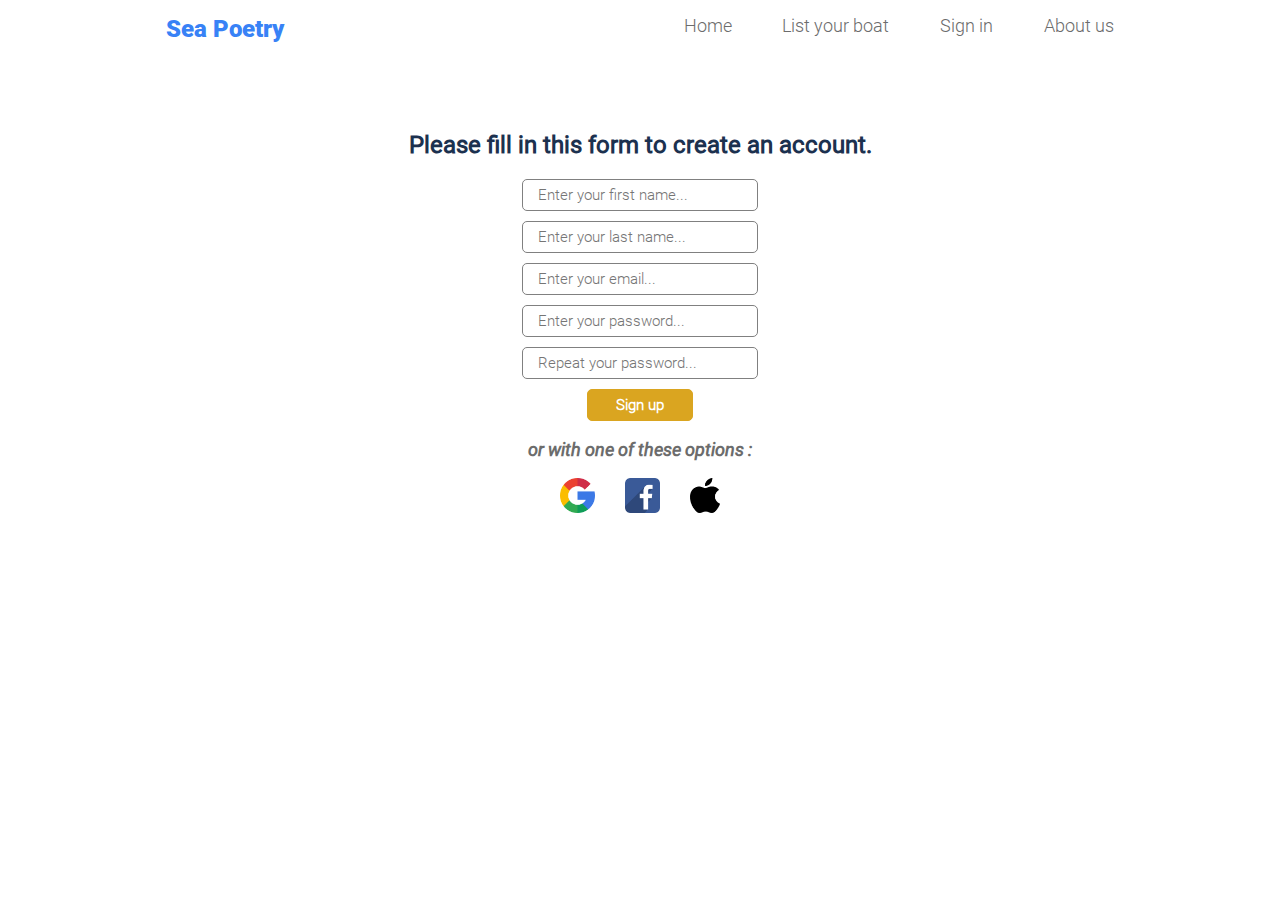
==== pages/register.html @ 7edc67da "added second page" ====
<!DOCTYPE html>
<html lang="en">
  <head>
    <meta charset="UTF-8" />
    <meta http-equiv="X-UA-Compatible" content="IE=edge" />
    <meta name="viewport" content="width=device-width, initial-scale=1.0" />
    <link rel="stylesheet" href="../css/register.css" />
    <title>Register</title>
  </head>
  <body>
    <header>
      <div class="logo"><a href="../index.html">Sea Poetry</a></div>
      <nav>
        <a href="../index.html">Home</a>
        <a href="#">List your boat</a>
        <a href="#">Sign in</a>
        <a href="#">About us</a>
      </nav>
    </header>
    <section>
      <h2>Please fill in this form to create an account.</h2>
      <form action="#">
        <input
          type="text"
          id="first_name"
          name="first_name"
          placeholder="Enter your first name..."
        />
        <input
          type="text"
          id="last_name"
          name="last_name"
          placeholder="Enter your last name..."
        />
        <input
          type="email"
          id="email"
          name="email"
          placeholder="Enter your email..."
        />
        <input
          type="password"
          id="pass"
          name="pass"
          placeholder="Enter your password..."
        />
        <input
          type="password"
          id="repeat_pass"
          name="repeat_pass"
          placeholder="Repeat your password..."
        />
        <input type="submit" value="Sign up" />
      </form>
      <h3>or with one of these options :</h3>
      <div class="social_media">
        <img src="../images/google_img.png" alt="Google symbol" />
        <img src="../images/facebook_img.png" alt="Facebook symbol" />
        <img
          src="../images/apple_img.png"
          alt="Apple symbol"
          style="width: 30px"
        />
      </div>
    </section>
  </body>
</html>
---- css/register.css ----
@font-face {
  font-family: "Roboto-Black";
  src: url(fonts/Roboto-Black.ttf);
}

@font-face {
  font-family: "Roboto-BlackItalic";
  src: url(fonts/Roboto-BlackItalic.ttf);
}

@font-face {
  font-family: "Roboto-Bold";
  src: url(fonts/Roboto-Bold.ttf);
}

@font-face {
  font-family: "Roboto-BoldItalic";
  src: url(fonts/Roboto-BoldItalic.ttf);
}

@font-face {
  font-family: "Roboto-Italic";
  src: url(fonts/Roboto-Italic.ttf);
}

@font-face {
  font-family: "Roboto-Light";
  src: url(fonts/Roboto-Light.ttf);
}

@font-face {
  font-family: "Roboto-LightItalic";
  src: url(fonts/Roboto-LightItalic.ttf);
}

@font-face {
  font-family: "Roboto-Medium";
  src: url(fonts/Roboto-Medium.ttf);
}

@font-face {
  font-family: "Roboto-MediumItalic";
  src: url(fonts/Roboto-MediumItalic.ttf);
}

@font-face {
  font-family: "Roboto-Regular";
  src: url(fonts/Roboto-Regular.ttf);
}

@font-face {
  font-family: "Roboto-Thin";
  src: url(fonts/Roboto-Thin.ttf);
}

@font-face {
  font-family: "Roboto-ThinItalic";
  src: url(fonts/Roboto-ThinItalic.ttf);
}

body {
  margin: 0 0;
}

header {
  padding: 15px 13% 50px;
  display: flex;
  justify-content: space-between;
}

.logo {
  font-family: "Roboto-Black";
  font-size: 24px;
}

.logo a {
  text-decoration: none;
  color: #3882f6;
}

nav {
  display: flex;
  width: 430px;
  justify-content: space-between;
  font-family: "Roboto-Light";
}

nav a {
  text-decoration: none;
  font-size: 18px;
  color: rgb(108, 108, 108);
}

section {
  margin: 3% 30%;
  text-align: center;
}

section h2 {
  font-family: "Roboto-Regular";
  color: #1c314f;
}

form {
  display: flex;
  flex-direction: column;
  align-items: center;
}

input[type="text"],
input[type="email"],
input[type="password"] {
  width: 40%;
  margin-bottom: 10px;
  font-family: "Roboto-Light";
  font-size: 15px;
  padding: 6px 15px;
  border: 1px solid grey;
  border-radius: 5px;
}

input[type="submit"] {
  padding: 6px 28px;
  font-family: "Roboto-Light";
  font-size: 15px;
  font-weight: bold;
  color: white;
  background-color: goldenrod;
  border: 1px solid goldenrod;
  border-radius: 5px;
}

input[type="submit"]:hover {
  background-color: white;
  color: goldenrod;
}

section h3 {
  font-family: "Roboto-Italic";
  font-size: 18px;
  color: rgb(108, 108, 108);
}

.social_media {
  display: flex;
  justify-content: center;
}

.social_media img {
  width: 35px;
  height: 35px;
  margin: 0px 15px;
}
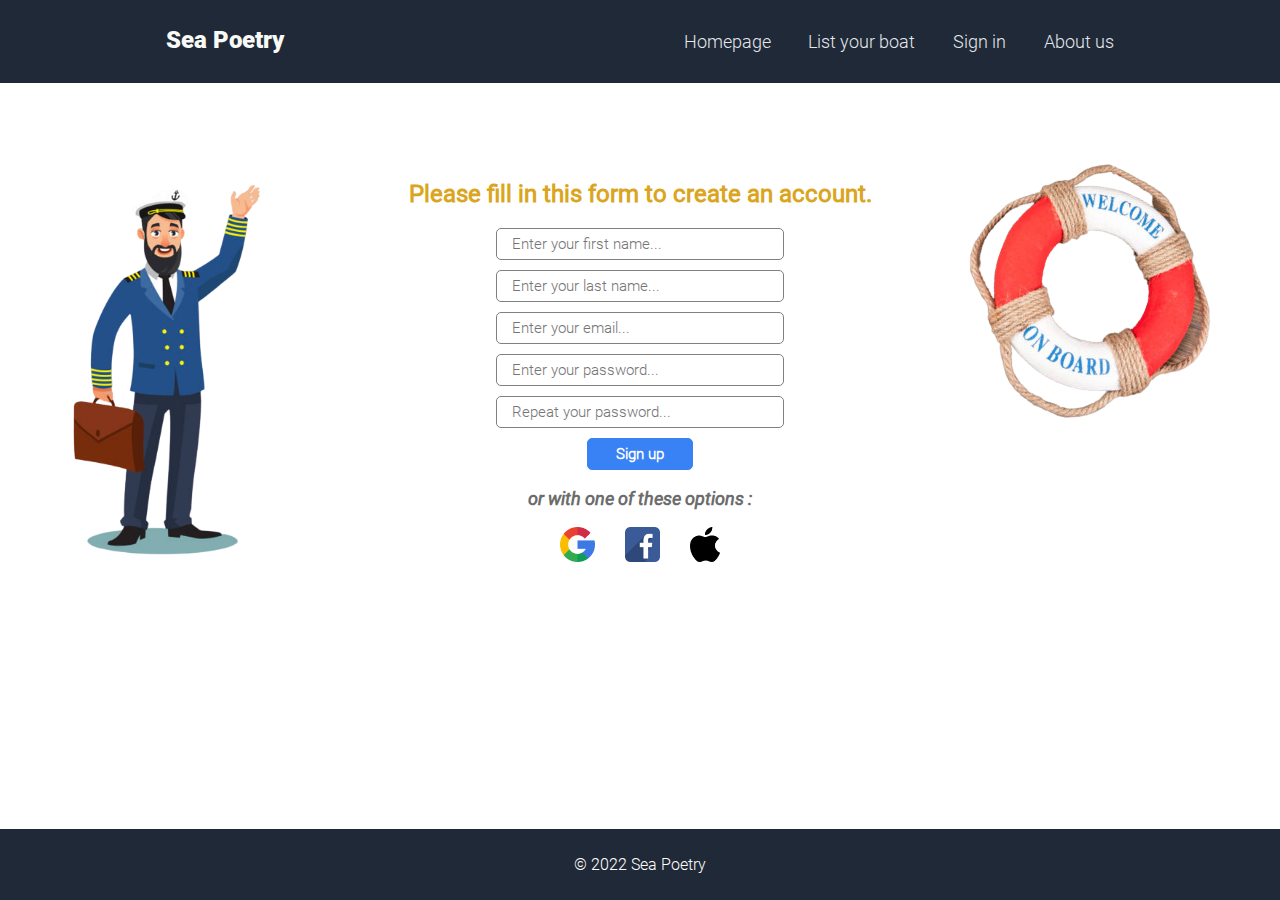
==== commit 931a1594: "final version of second assignment" ====
--- a/pages/register.html
+++ b/pages/register.html
@@ -9,59 +9,70 @@
   </head>
   <body>
     <header>
-      <div class="logo"><a href="../index.html">Sea Poetry</a></div>
+      <a href="../index.html" class="logo">Sea Poetry</a>
       <nav>
-        <a href="../index.html">Home</a>
-        <a href="#">List your boat</a>
-        <a href="#">Sign in</a>
-        <a href="#">About us</a>
+        <ul>
+          <li><a href="../index.html">Homepage</a></li>
+          <li><a href="#">List your boat</a></li>
+          <li><a href="#">Sign in</a></li>
+          <li><a href="#">About us</a></li>
+        </ul>
       </nav>
     </header>
-    <section>
-      <h2>Please fill in this form to create an account.</h2>
-      <form action="#">
-        <input
-          type="text"
-          id="first_name"
-          name="first_name"
-          placeholder="Enter your first name..."
-        />
-        <input
-          type="text"
-          id="last_name"
-          name="last_name"
-          placeholder="Enter your last name..."
-        />
-        <input
-          type="email"
-          id="email"
-          name="email"
-          placeholder="Enter your email..."
-        />
-        <input
-          type="password"
-          id="pass"
-          name="pass"
-          placeholder="Enter your password..."
-        />
-        <input
-          type="password"
-          id="repeat_pass"
-          name="repeat_pass"
-          placeholder="Repeat your password..."
-        />
-        <input type="submit" value="Sign up" />
-      </form>
-      <h3>or with one of these options :</h3>
-      <div class="social_media">
-        <img src="../images/google_img.png" alt="Google symbol" />
-        <img src="../images/facebook_img.png" alt="Facebook symbol" />
-        <img
-          src="../images/apple_img.png"
-          alt="Apple symbol"
-          style="width: 30px"
-        />
-      </div>
-    </section>
+    <article>
+      <section class="left_section">
+        <img src="../images/captain.png" alt="Captain">
+      </section>
+      <section class="center_section">
+        <h2>Please fill in this form to create an account.</h2>
+        <form action="#">
+          <input
+            type="text"
+            id="first_name"
+            name="first_name"
+            placeholder="Enter your first name..."
+          />
+          <input
+            type="text"
+            id="last_name"
+            name="last_name"
+            placeholder="Enter your last name..."
+          />
+          <input
+            type="email"
+            id="email"
+            name="email"
+            placeholder="Enter your email..."
+          />
+          <input
+            type="password"
+            id="pass"
+            name="pass"
+            placeholder="Enter your password..."
+          />
+          <input
+            type="password"
+            id="repeat_pass"
+            name="repeat_pass"
+            placeholder="Repeat your password..."
+          />
+          <input type="submit" value="Sign up" />
+        </form>
+        <h3>or with one of these options :</h3>
+        <section class="social_media">
+          <img src="../images/google_img.png" alt="Google symbol" />
+          <img src="../images/facebook_img.png" alt="Facebook symbol" />
+          <img
+            src="../images/apple_img.png"
+            alt="Apple symbol"
+            style="width: 30px"
+          />
+        </section>
+      </section>
+      <section class="right_section">
+        <img src="../images/welcome_on_board.png" alt="Welcome on board">
+      </section>
+    </article>
+    <footer>© 2022 Sea Poetry</footer>
   </body>
 </html>
--- a/css/register.css
+++ b/css/register.css
@@ -63,42 +63,58 @@
 }
 
 header {
-  padding: 15px 13% 50px;
+  padding: 15px 13%;
   display: flex;
   justify-content: space-between;
+  align-items: baseline;
+  background-color: #1f2937;
 }
 
 .logo {
+  text-decoration: none;
   font-family: "Roboto-Black";
   font-size: 24px;
+  color: #f9faf8;
 }
 
-.logo a {
-  text-decoration: none;
-  color: #3882f6;
-}
-
-nav {
+nav ul {
   display: flex;
   width: 430px;
   justify-content: space-between;
   font-family: "Roboto-Light";
+  list-style: none;
 }
 
-nav a {
+nav ul li a {
   text-decoration: none;
   font-size: 18px;
-  color: rgb(108, 108, 108);
+  color: #e5e7eb;
 }
 
-section {
-  margin: 3% 30%;
+article {
+  margin: 6% 0%;
   text-align: center;
+  display: flex;
 }
 
-section h2 {
+.left_section{
+  flex: 1;
+}
+
+.center_section{
+  flex: 2;
+}
+
+.right_section{
+  display: flex;
+  flex: 1;
+  justify-content: flex-start;
+  align-items: flex-start;
+}
+
+article h2 {
   font-family: "Roboto-Regular";
-  color: #1c314f;
+  color: goldenrod;
 }
 
 form {
@@ -125,17 +141,17 @@
   font-size: 15px;
   font-weight: bold;
   color: white;
-  background-color: goldenrod;
-  border: 1px solid goldenrod;
+  background-color: #3882f6;
+  border: 1px solid #3882f6;
   border-radius: 5px;
 }
 
 input[type="submit"]:hover {
   background-color: white;
-  color: goldenrod;
+  color: #3882f6;
 }
 
-section h3 {
+article h3 {
   font-family: "Roboto-Italic";
   font-size: 18px;
   color: rgb(108, 108, 108);
@@ -146,8 +162,30 @@
   justify-content: center;
 }
 
-.social_media img {
+.social_media  img {
   width: 35px;
   height: 35px;
   margin: 0px 15px;
 }
+
+.right_section img{
+  width: 260px;
+  height: auto;
+  transform: rotate(20deg);
+}
+
+.left_section img{
+  width: 320px;
+  height: auto;
+}
+
+footer {
+  position: absolute;
+  bottom: 0;
+  padding: 26px 0px;
+  width: 100%;
+  background-color: #1f2937;
+  text-align: center;
+  font-family: "Roboto-Light";
+  color: white;
+}
